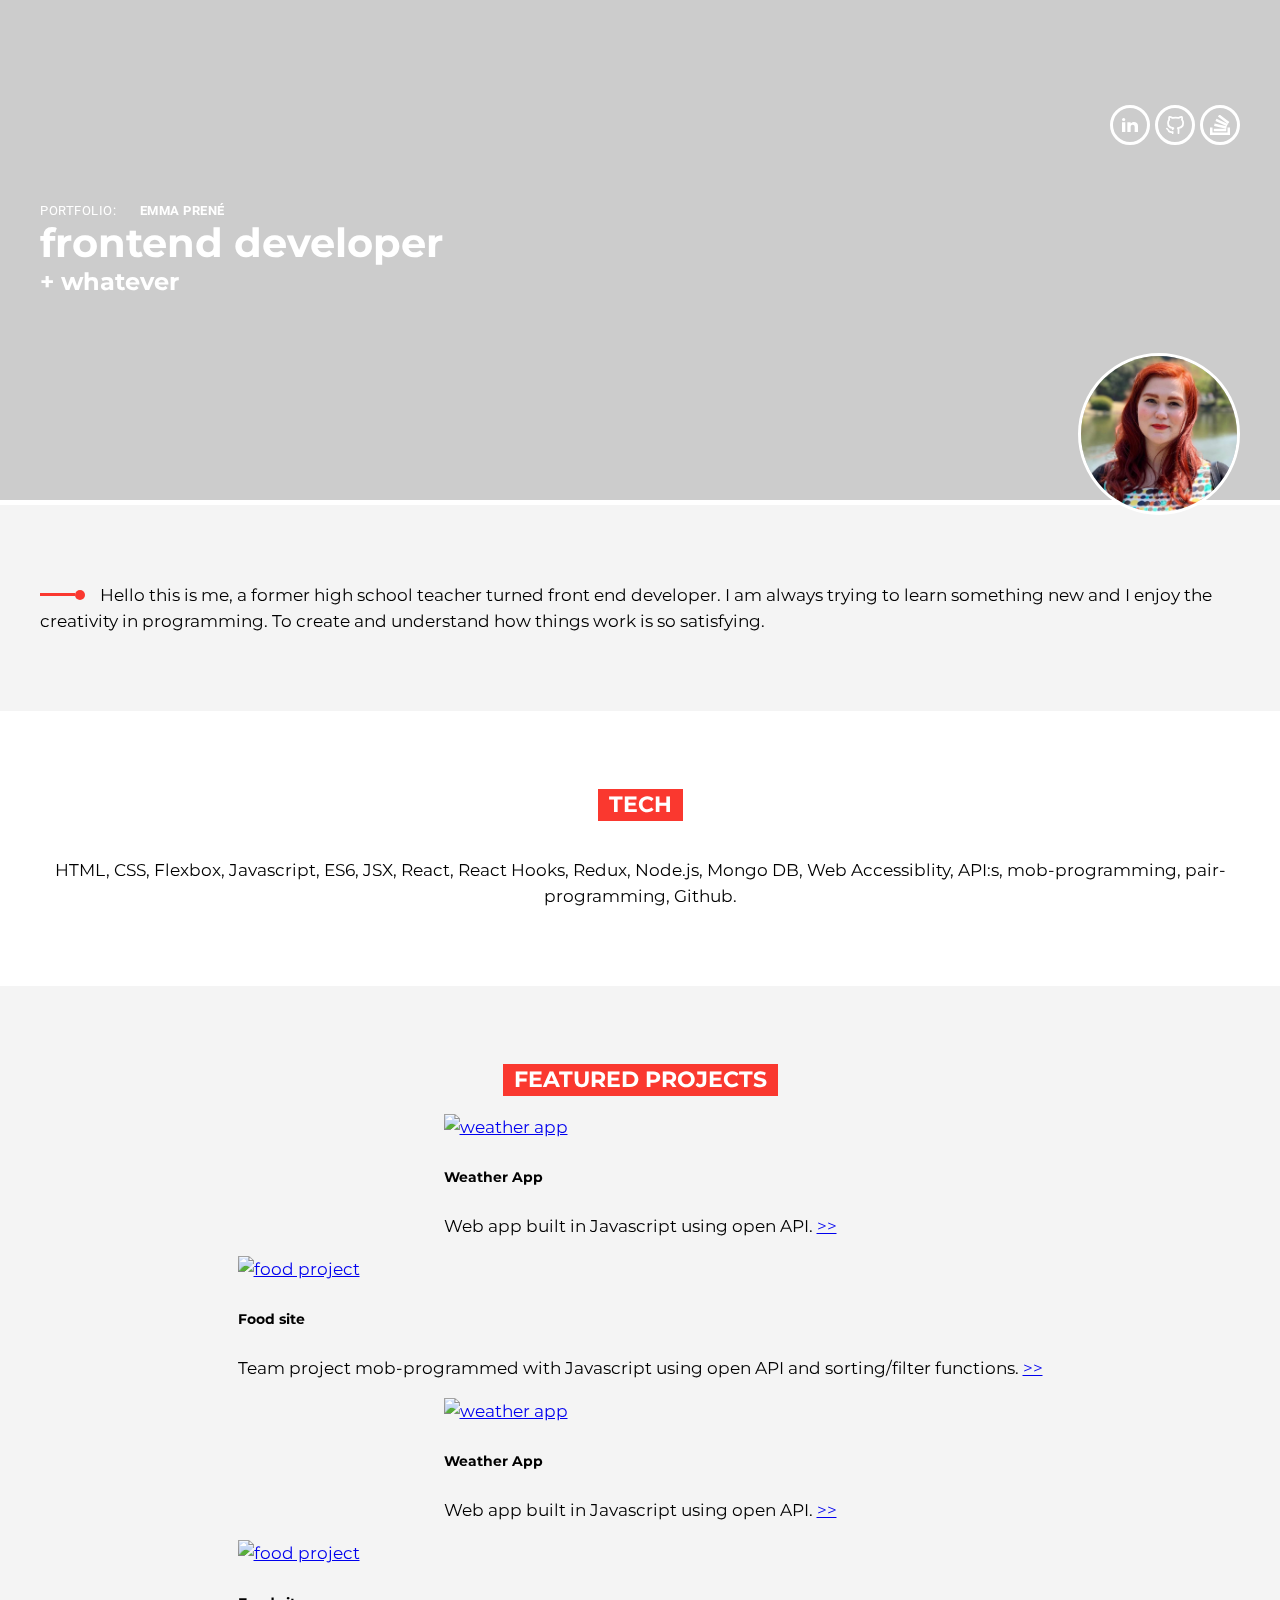
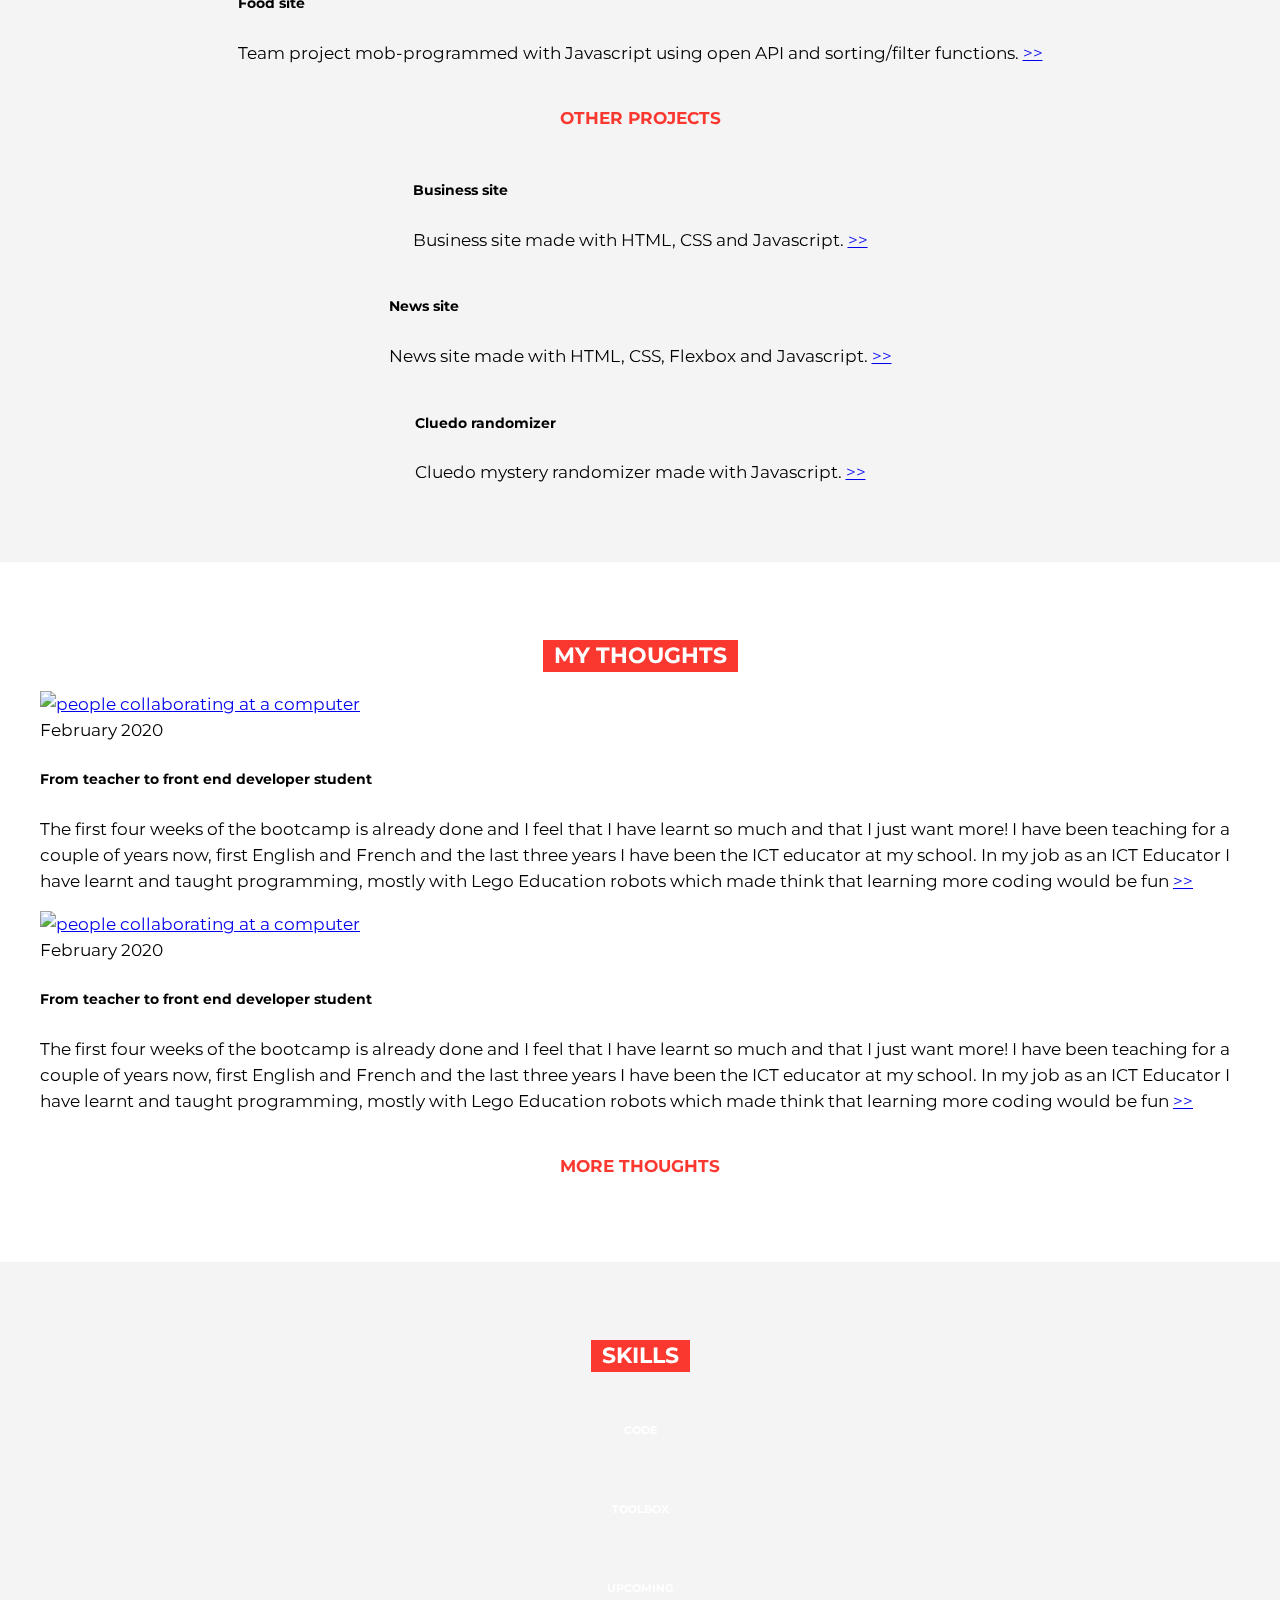
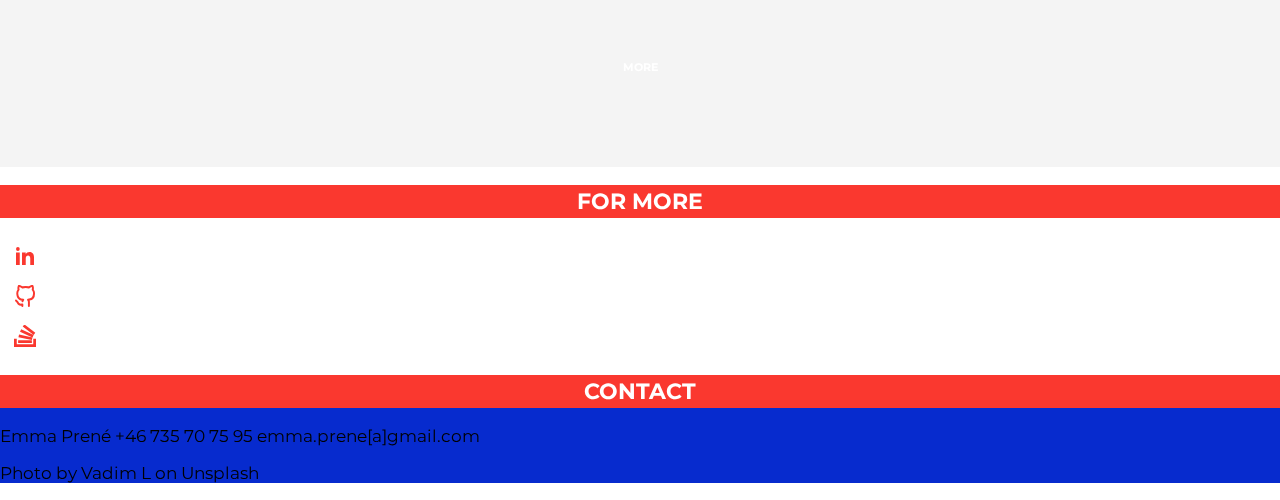
==== index.html @ 1361b466 "styled header, about me and tech for mobile" ====
<!DOCTYPE html>
<html lang="en">

<head>
  <meta charset="UTF-8">
  <meta name="viewport" content="width=device-width, initial-scale=1.0">
  <link rel="stylesheet" href="style.css">
  <link href="https://fonts.googleapis.com/css?family=Montserrat:400,700|Roboto:400,700&display=swap" rel="stylesheet">
  <title>Woho here's my portfolio</title>
</head>

<body>
  <header>

    <div class="header-container">
      <div class="icons-top">
        <a href="https://www.linkedin.com/in/emma-prené-0b3388b1" target="_blank" class="icon white-icon"><img
            src="./assets/linkedin-white.svg" alt="linkedin icon"></a>
        <a href="https://github.com/emmapre" target="_blank" class="icon white-icon"><img
            src="./assets/github-white.svg" alt="github icon"></a>
        <a href="https://stackoverflow.com/users/12668806/emmapr" target="_blank" class="icon white-icon"><img
            src="./assets/stack-white.svg" alt="stack overflow icon"></a>
      </div>
      <div class="portfolio-title">
        <p class="portfolio-name">Portfolio: <span class="name">Emma Prené</span></p>
        <h1>frontend developer<span class="subheading">+ whatever</span></h1>
      </div>
      <img src="./assets/emma-photo.jpg" alt="photo of Emma" class="profile-photo">

    </div>

  </header>

  <section class="about-me portfolio-section grey-section">
    <!-- fixa så rubriken inte syns men hörs i screren reader -->
    <h2>ABOUT ME</h2>
    <!-- röda pinnengrejen -->

    <p>
      <span class="decoration"><span class="line"></span>
        <span class="dot"></span></span>Hello this is me, a former high school teacher turned front end developer. I am
      always trying to learn something
      new and I enjoy the creativity in programming. To create and understand how things work is so satisfying.
    </p>
  </section>

  <section class="tech portfolio-section">
    <h2>TECH</h2>
    <p>HTML, CSS, Flexbox, Javascript, ES6, JSX, React, React Hooks, Redux, Node.js, Mongo DB, Web Accessiblity, API:s,
      mob-programming, pair-programming, Github. </p>
  </section>

  <section class="projects portfolio-section grey-section">
    <h2>FEATURED PROJECTS</h2>
    <article class="project-card big-card">
      <a href="https://github.com/Technigo/project-weather-app"><img src="" alt="weather app"></a>
      <h5>Weather App</h5>
      <p>Web app built in Javascript using open API. <a href="https://github.com/Technigo/project-weather-app">>></a>
      </p>
    </article>
    <article class="project-card big-card">
      <a href="https://github.com/emmapre/project-food-hippos"><img src="" alt="food project"></a>
      <h5>Food site</h5>
      <p>Team project mob-programmed with Javascript using open API and sorting/filter functions. <a
          href="https://github.com/emmapre/project-food-hippos">>></a>
      </p>
    </article>
    <article class="project-card big-card">
      <a href="https://github.com/Technigo/project-weather-app"><img src="" alt="weather app"></a>
      <h5>Weather App</h5>
      <p>Web app built in Javascript using open API. <a href="https://github.com/Technigo/project-weather-app">>></a>
      </p>
    </article>
    <article class="project-card big-card">
      <a href="https://github.com/emmapre/project-food-hippos"><img src="" alt="food project"></a>
      <h5>Food site</h5>
      <p>Team project mob-programmed with Javascript using open API and sorting/filter functions. <a
          href="https://github.com/emmapre/project-food-hippos">>></a>
      </p>
    </article>
    <h4>OTHER PROJECTS</h4>
    <article class="project-card small-card">
      <h5 class="project-headline">Business site</h5>
      <p>Business site made with HTML, CSS and Javascript. <a
          href="https://github.com/emmapre/project-business-site">>></a>
      </p>
    </article>
    <article class="project-card small-card">
      <h5 class="project-headline">News site</h5>
      <p>News site made with HTML, CSS, Flexbox and Javascript. <a
          href="https://github.com/Technigo/project-news-site">>></a>
      </p>
    </article>
    <article class="project-card small-card">
      <h5 class="project-headline">Cluedo randomizer</h5>
      <p>Cluedo mystery randomizer made with Javascript. <a href="https://github.com/emmapre/project-cluedo">>></a>
      </p>
    </article>

  </section>

  <section class="thoughts portfolio-section">
    <h2>MY THOUGHTS</h2>
    <article class="thoughts-card big-card">
      <a href="https://www.linkedin.com/pulse/from-teacher-front-end-bootcamp-student-emma-pren%C3%A9/"><img src=""
          alt="people collaborating at a computer"></a>
      <div class="date">February 2020</div>
      <h5 class="thoughts-headline">From teacher to front end developer student</h5>
      <p>The first four weeks of the bootcamp is already done and I feel that I have learnt so much and that I just want
        more! I have been teaching for a couple of years now, first English and French and the last three years I have
        been the ICT educator at my school. In my job as an ICT Educator I have learnt and taught programming, mostly
        with Lego Education robots which made think that learning more coding would be fun <a
          href="https://www.linkedin.com/pulse/from-teacher-front-end-bootcamp-student-emma-pren%C3%A9/">>></a>
      </p>
    </article>
    <article class="thoughts-card big-card">
      <a href="https://www.linkedin.com/pulse/from-teacher-front-end-bootcamp-student-emma-pren%C3%A9/"><img src=""
          alt="people collaborating at a computer"></a>
      <div class="date">February 2020</div>
      <h5 class="thoughts-headline">From teacher to front end developer student</h5>
      <p>The first four weeks of the bootcamp is already done and I feel that I have learnt so much and that I just want
        more! I have been teaching for a couple of years now, first English and French and the last three years I have
        been the ICT educator at my school. In my job as an ICT Educator I have learnt and taught programming, mostly
        with Lego Education robots which made think that learning more coding would be fun <a
          href="https://www.linkedin.com/pulse/from-teacher-front-end-bootcamp-student-emma-pren%C3%A9/">>></a>
      </p>
    </article>


    <h4>MORE THOUGHTS</h4>
  </section>

  <section class="skills portfolio-section grey-section">
    <h2>SKILLS</h2>
    <h6>CODE</h6>
    <h6>TOOLBOX</h6>
    <h6>UPCOMING</h6>
    <h6>MORE</h6>
  </section>

  <section class=" for-more">
    <h2>FOR MORE</h2>
    <div class="icons-bottom">
      <a href="https://www.linkedin.com/in/emma-prené-0b3388b1" target="_blank" class="icon red-icon"><img
          src="./assets/linkedin-red.svg" alt="linkedin icon"></a>
    </div>
    <a href="https://github.com/emmapre" target="_blank" class="icon red-icon"><img src="./assets/github-red.svg"
        alt="github icon"></a></div>
    <a href="https://stackoverflow.com/users/12668806/emmapr" target="_blank" class="icon red-icon"><img
        src="./assets/stack-red.svg" alt="stack overflow icon"></a></div>
    </div>
  </section>

  <footer>
    <h2 class="footer-headline">CONTACT</h2>
    <p>Emma Prené
      +46 735 70 75 95
      emma.prene[a]gmail.com
    </p>
    <p class="credits">Photo by Vadim L on Unsplash</p>
  </footer>

</body>

</html>
---- style.css ----
body {
  margin: 0 auto;
  font-family: 'Montserrat';
  font-size: 17px;
}


h1 {
  font-size: 40px;
  letter-spacing: 0;
  color: #fff;
  font-weight: bold;
  margin: 0;
}

.subheading {
  font-size: 24px;
  display: block;
}



h4 {
  color: #FA382F;
}

h6 {
  color: #fff;
}


/* **********HEADER STYLING********** */
header {
  height: 500px;
  /* background: #000;
  filter: alpha(opacity=50);
  -moz-opacity: 0.5;
  -khtml-opacity: 0.5;
  opacity: 0.5; */

  background: url(assets/background.jpg);
  background-repeat: no-repeat;
  background-size: cover;
  position: relative;
  /* display: flex;
  flex-direction: column;
  justify-content: space-between;
  align-items: flex-end;
  padding: 105px 40px 0px 40px; */
  margin: 0;
}

.header-container {
  height: 395px;
  display: flex;
  flex-direction: column;
  justify-content: space-between;
  align-items: flex-end;
  padding: 105px 40px 0px 40px;
  backdrop-filter: blur(3px) contrast(.6);
}

.icons-top {
  display: flex;
  flex-direction: row;

}

.icon-top img {
  height: 16px;
  /* width: 1x; */
}

.icon {
  border: solid #fff 3px;
  border-radius: 50%;
  height: 40px;
  width: 40px;
  display: flex;
  justify-content: center;
  align-items: center;
  box-sizing: border-box;
  margin-left: 5px;
}

.portfolio-title {
  align-self: flex-start;
}

.portfolio-name {
  margin: 0;
  font: 13px/15px 'Roboto';
  color: #fff;
  text-transform: uppercase;
  letter-spacing: 0.52px;

}

.name {
  font-weight: bold;
  padding-left: 20px;
}

.profile-photo {
  height: 162px;
  width: 162px;
  border: #fff solid 3px;
  border-radius: 50%;
  box-sizing: border-box;
  margin-bottom: -15px;
}

/******* GENERAL SECTION STYLING **********/

h2 {
  background-color: #FA382F;
  font-size: 22px;
  color: #fff;
  letter-spacing: 0;
  display: flex;
  justify-content: center;
  padding: 3px 11px;
}

.portfolio-section {
  padding: 60px 40px;
  line-height: 26px;
  display: flex;
  flex-direction: column;
  align-items: center;
}


.grey-section {
  background-color: #f4f4f4;
}

/*********ABOUT ME STYLING*********/

.about-me {
  margin-top: 5px;
}

.about-me h2 {
  display: none;
}

.decoration {
  display: inline-flex;
  align-items: center;
  vertical-align: middle;
  margin-right: 15px;
  padding-bottom: 4px;
}

.line {
  height: 3px;
  width: 35px;
  background-color: #FA382F;

}

.dot {
  height: 10px;
  width: 10px;
  background-color: #FA382F;
  border-radius: 50%;
}


/********** TECH STYLING ***********/
.tech {
  text-align: center;
}

/********** PROJECT STYLING ***********/
.projects {}

/********** THOUGHTS STYLING ***********/
.thoughts {}

/********** SKILLS STYLING ***********/
.skills {}

/********** FOR MORE STYLING ***********/
.for-more {}

/********** FOOTER STYLING  ***********/
footer {
  background: #072BCE;
}


/********** MEDIA QUEIRES ***********/
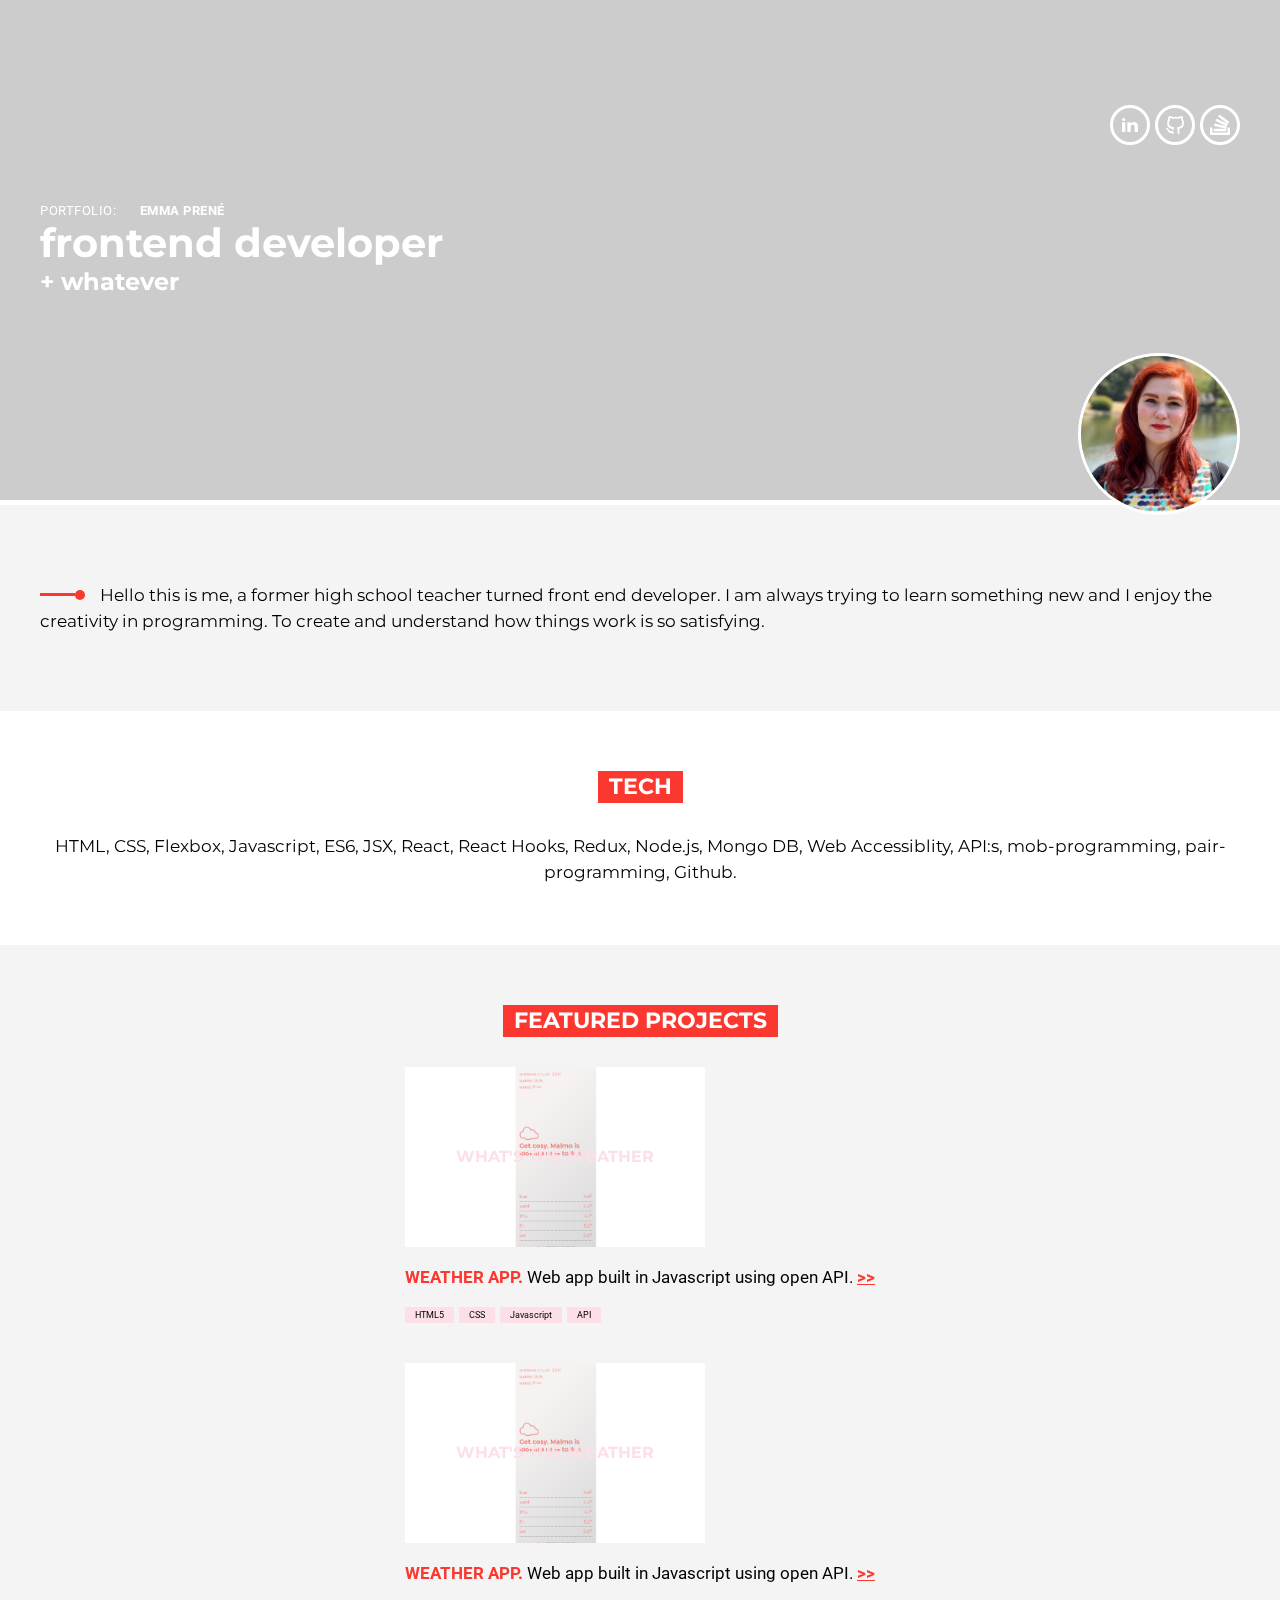
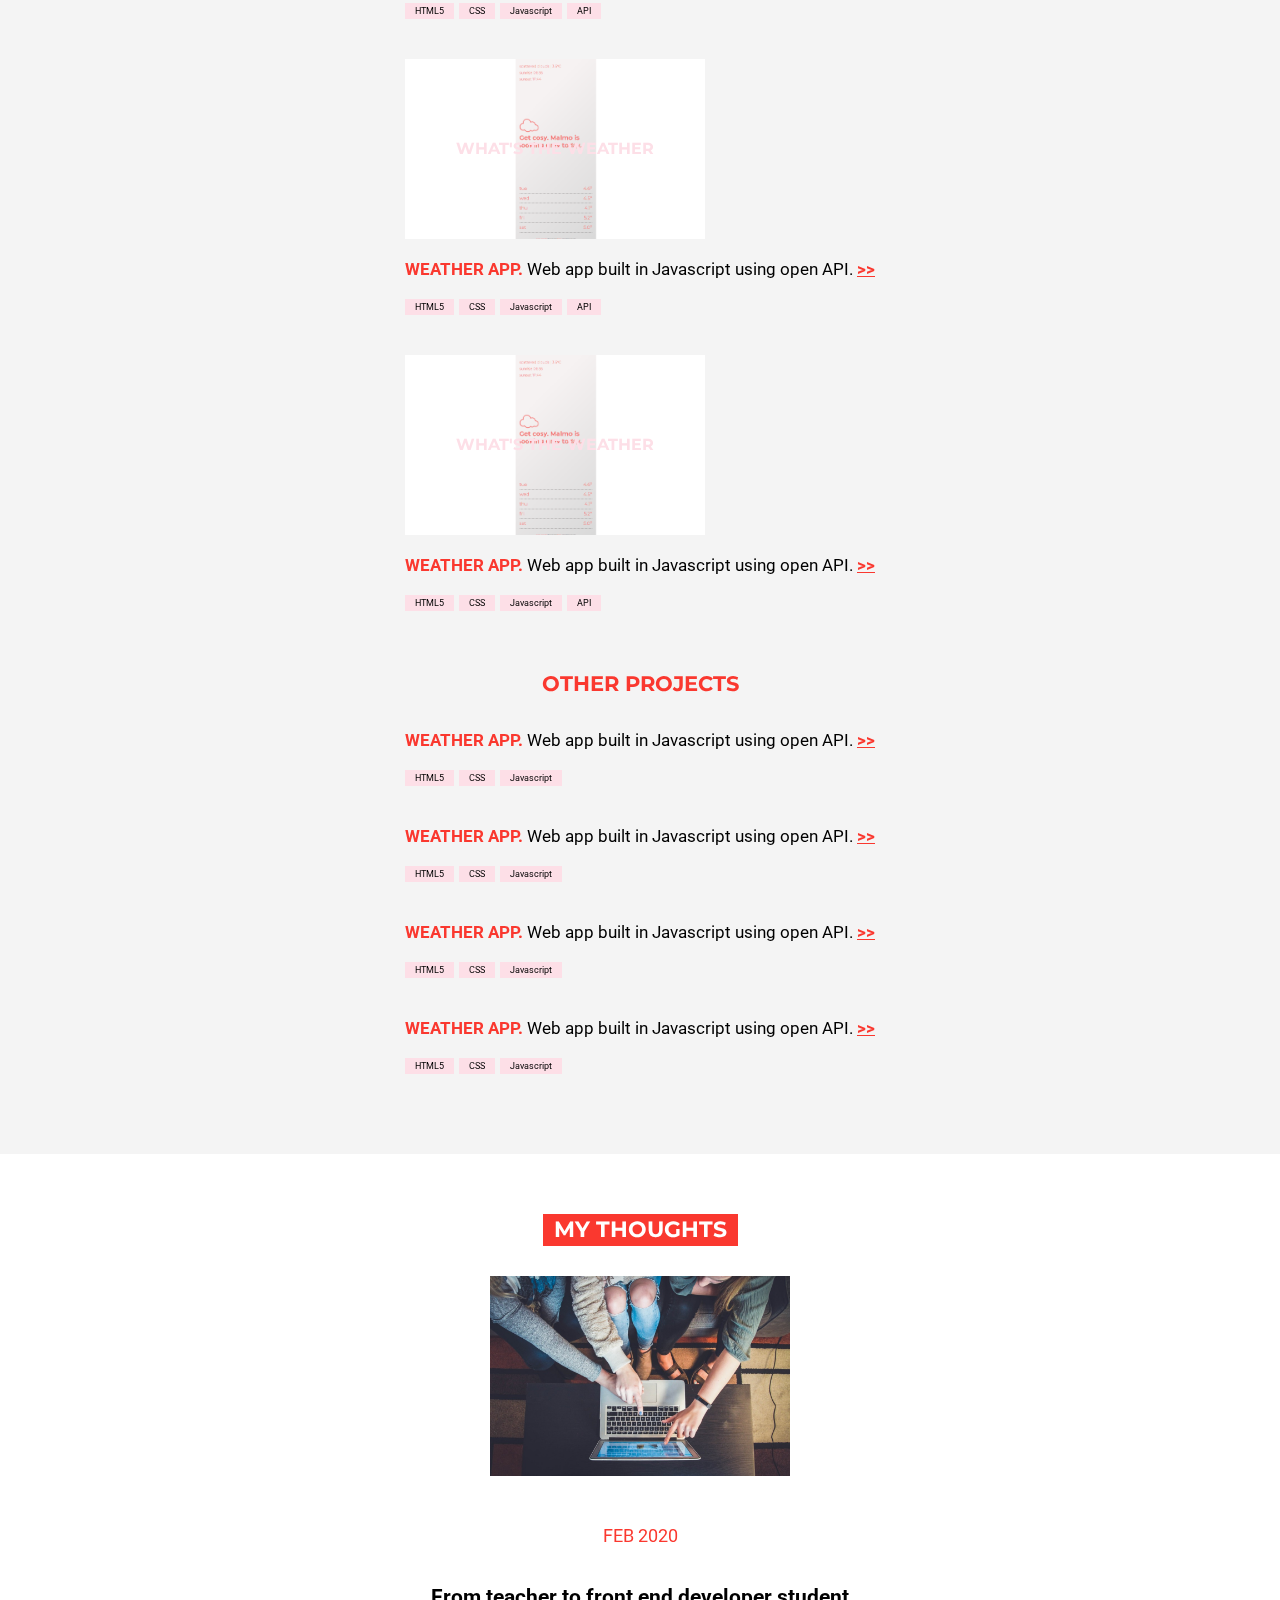
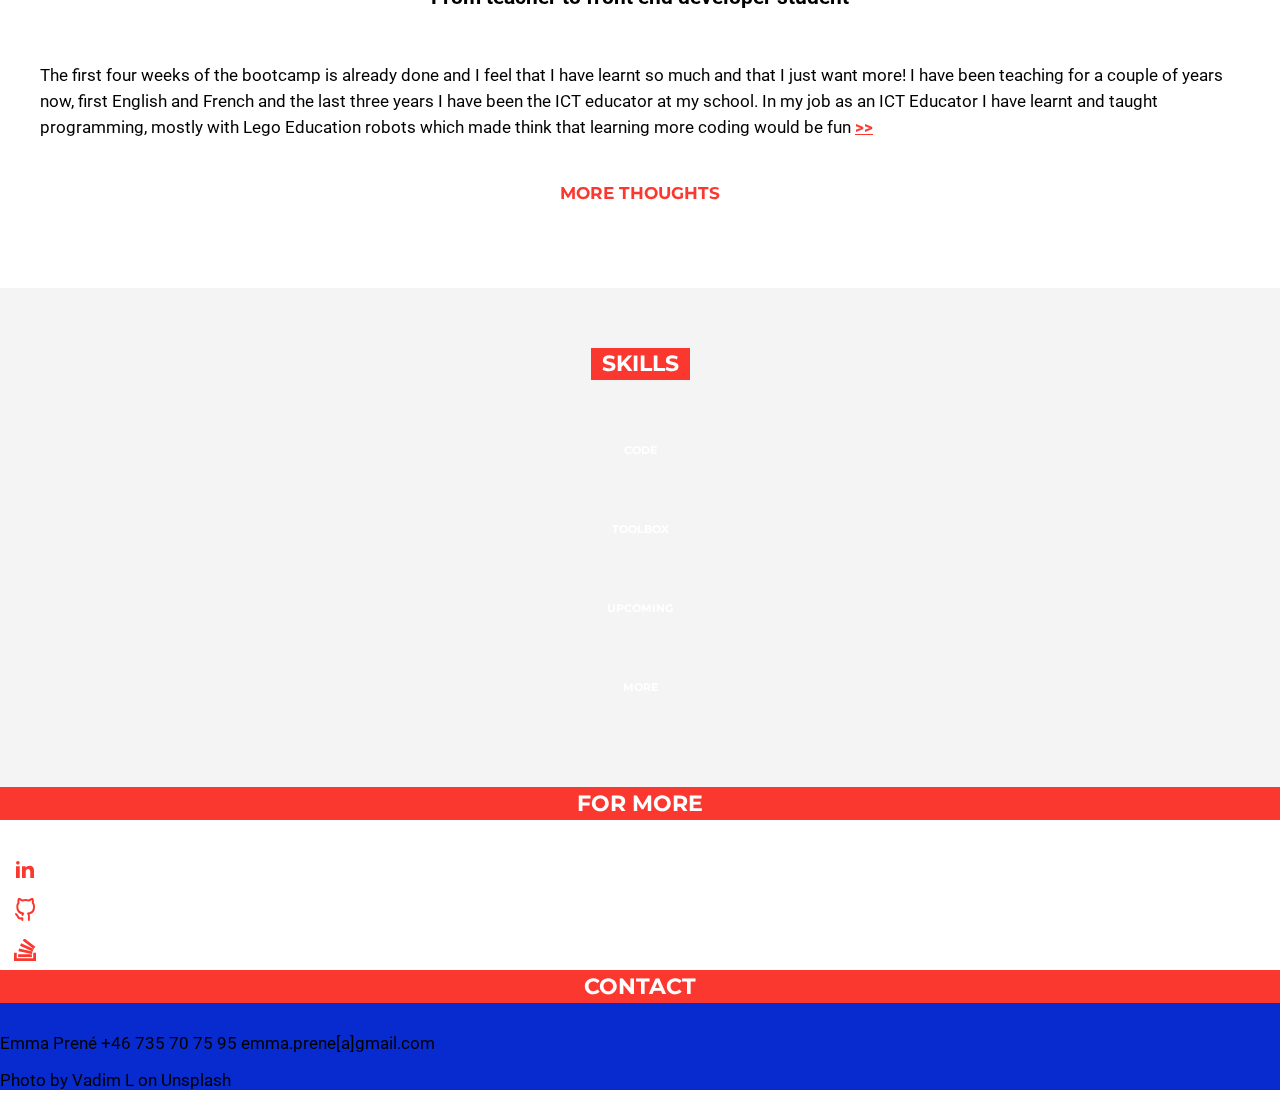
==== commit 84c12bc3: "styled projects started on thoughts" ====
--- a/index.html
+++ b/index.html
@@ -52,83 +52,138 @@
 
   <section class="projects portfolio-section grey-section">
     <h2>FEATURED PROJECTS</h2>
-    <article class="project-card big-card">
-      <a href="https://github.com/Technigo/project-weather-app"><img src="" alt="weather app"></a>
-      <h5>Weather App</h5>
-      <p>Web app built in Javascript using open API. <a href="https://github.com/Technigo/project-weather-app">>></a>
-      </p>
-    </article>
-    <article class="project-card big-card">
-      <a href="https://github.com/emmapre/project-food-hippos"><img src="" alt="food project"></a>
-      <h5>Food site</h5>
-      <p>Team project mob-programmed with Javascript using open API and sorting/filter functions. <a
-          href="https://github.com/emmapre/project-food-hippos">>></a>
-      </p>
-    </article>
-    <article class="project-card big-card">
-      <a href="https://github.com/Technigo/project-weather-app"><img src="" alt="weather app"></a>
-      <h5>Weather App</h5>
-      <p>Web app built in Javascript using open API. <a href="https://github.com/Technigo/project-weather-app">>></a>
-      </p>
-    </article>
-    <article class="project-card big-card">
-      <a href="https://github.com/emmapre/project-food-hippos"><img src="" alt="food project"></a>
-      <h5>Food site</h5>
-      <p>Team project mob-programmed with Javascript using open API and sorting/filter functions. <a
-          href="https://github.com/emmapre/project-food-hippos">>></a>
-      </p>
-    </article>
+    <a href="https://github.com/Technigo/project-weather-app" class="project-card big-card">
+      <div class="project-image">
+        <div class="image-backdrop">
+          <h3 class="image-headline">WHAT'S THE WEATHER</h3>
+        </div>
+      </div>
+      <p><span class="project-type">Weather App.</span> Web app built in Javascript using open API. <span
+          class="arrows">>></span>
+      </p>
+      <div class="project-tags-container">
+        <p class="project-tag">HTML5</p>
+        <p class="project-tag">CSS</p>
+        <p class="project-tag">Javascript</p>
+        <p class="project-tag">API</p>
+      </div>
+    </a>
+    <a href="https://github.com/Technigo/project-weather-app" class="project-card big-card">
+      <div class="project-image">
+        <div class="image-backdrop">
+          <h3 class="image-headline">WHAT'S THE WEATHER</h3>
+        </div>
+      </div>
+      <p><span class="project-type">Weather App.</span> Web app built in Javascript using open API. <span
+          class="arrows">>></span>
+      </p>
+      <div class="project-tags-container">
+        <p class="project-tag">HTML5</p>
+        <p class="project-tag">CSS</p>
+        <p class="project-tag">Javascript</p>
+        <p class="project-tag">API</p>
+      </div>
+    </a>
+    <a href="https://github.com/Technigo/project-weather-app" class="project-card big-card">
+      <div class="project-image">
+        <div class="image-backdrop">
+          <h3 class="image-headline">WHAT'S THE WEATHER</h3>
+        </div>
+      </div>
+      <p><span class="project-type">Weather App.</span> Web app built in Javascript using open API. <span
+          class="arrows">>></span>
+      </p>
+      <div class="project-tags-container">
+        <p class="project-tag">HTML5</p>
+        <p class="project-tag">CSS</p>
+        <p class="project-tag">Javascript</p>
+        <p class="project-tag">API</p>
+      </div>
+    </a>
+    <a href="https://github.com/Technigo/project-weather-app" class="project-card big-card">
+      <div class="project-image">
+        <div class="image-backdrop">
+          <h3 class="image-headline">WHAT'S THE WEATHER</h3>
+        </div>
+      </div>
+      <p><span class="project-type">Weather App.</span> Web app built in Javascript using open API. <span
+          class="arrows">>></span>
+      </p>
+      <div class="project-tags-container">
+        <p class="project-tag">HTML5</p>
+        <p class="project-tag">CSS</p>
+        <p class="project-tag">Javascript</p>
+        <p class="project-tag">API</p>
+      </div>
+    </a>
+
     <h4>OTHER PROJECTS</h4>
-    <article class="project-card small-card">
-      <h5 class="project-headline">Business site</h5>
-      <p>Business site made with HTML, CSS and Javascript. <a
-          href="https://github.com/emmapre/project-business-site">>></a>
-      </p>
-    </article>
-    <article class="project-card small-card">
-      <h5 class="project-headline">News site</h5>
-      <p>News site made with HTML, CSS, Flexbox and Javascript. <a
-          href="https://github.com/Technigo/project-news-site">>></a>
-      </p>
-    </article>
-    <article class="project-card small-card">
-      <h5 class="project-headline">Cluedo randomizer</h5>
-      <p>Cluedo mystery randomizer made with Javascript. <a href="https://github.com/emmapre/project-cluedo">>></a>
-      </p>
-    </article>
+    <a href="https://github.com/emmapre/pizza-project" class="project-card small-card">
+      <p><span class="project-type">Weather App.</span> Web app built in Javascript using open API. <span
+          class="arrows">>></span>
+      </p>
+      <div class="project-tags-container">
+        <p class="project-tag">HTML5</p>
+        <p class="project-tag">CSS</p>
+        <p class="project-tag">Javascript</p>
+      </div>
+    </a>
+    <a href="https://github.com/emmapre/pizza-project" class="project-card small-card">
+      <p><span class="project-type">Weather App.</span> Web app built in Javascript using open API. <span
+          class="arrows">>></span>
+      </p>
+      <div class="project-tags-container">
+        <p class="project-tag">HTML5</p>
+        <p class="project-tag">CSS</p>
+        <p class="project-tag">Javascript</p>
+      </div>
+    </a>
+    <a href="https://github.com/emmapre/pizza-project" class="project-card small-card">
+      <p><span class="project-type">Weather App.</span> Web app built in Javascript using open API. <span
+          class="arrows">>></span>
+      </p>
+      <div class="project-tags-container">
+        <p class="project-tag">HTML5</p>
+        <p class="project-tag">CSS</p>
+        <p class="project-tag">Javascript</p>
+      </div>
+    </a>
+    <a href="https://github.com/emmapre/pizza-project" class="project-card small-card">
+      <p><span class="project-type">Weather App.</span> Web app built in Javascript using open API. <span
+          class="arrows">>></span>
+      </p>
+      <div class="project-tags-container">
+        <p class="project-tag">HTML5</p>
+        <p class="project-tag">CSS</p>
+        <p class="project-tag">Javascript</p>
+      </div>
+    </a>
+
+
 
   </section>
 
   <section class="thoughts portfolio-section">
     <h2>MY THOUGHTS</h2>
-    <article class="thoughts-card big-card">
-      <a href="https://www.linkedin.com/pulse/from-teacher-front-end-bootcamp-student-emma-pren%C3%A9/"><img src=""
-          alt="people collaborating at a computer"></a>
-      <div class="date">February 2020</div>
-      <h5 class="thoughts-headline">From teacher to front end developer student</h5>
-      <p>The first four weeks of the bootcamp is already done and I feel that I have learnt so much and that I just want
-        more! I have been teaching for a couple of years now, first English and French and the last three years I have
-        been the ICT educator at my school. In my job as an ICT Educator I have learnt and taught programming, mostly
-        with Lego Education robots which made think that learning more coding would be fun <a
-          href="https://www.linkedin.com/pulse/from-teacher-front-end-bootcamp-student-emma-pren%C3%A9/">>></a>
-      </p>
-    </article>
-    <article class="thoughts-card big-card">
-      <a href="https://www.linkedin.com/pulse/from-teacher-front-end-bootcamp-student-emma-pren%C3%A9/"><img src=""
-          alt="people collaborating at a computer"></a>
-      <div class="date">February 2020</div>
-      <h5 class="thoughts-headline">From teacher to front end developer student</h5>
-      <p>The first four weeks of the bootcamp is already done and I feel that I have learnt so much and that I just want
-        more! I have been teaching for a couple of years now, first English and French and the last three years I have
-        been the ICT educator at my school. In my job as an ICT Educator I have learnt and taught programming, mostly
-        with Lego Education robots which made think that learning more coding would be fun <a
-          href="https://www.linkedin.com/pulse/from-teacher-front-end-bootcamp-student-emma-pren%C3%A9/">>></a>
-      </p>
-    </article>
+    <a href="https://www.linkedin.com/pulse/from-teacher-front-end-bootcamp-student-emma-pren%C3%A9/"
+      class="thoughts-card big-card">
+      <img src="./assets/working-together.jfif" alt="people collaborating on a computer">
+    </a>
+    <div class="date">FEB 2020</div>
+    <h5 class="thoughts-headline">From teacher to front end developer student</h5>
+    <p>The first four weeks of the bootcamp is already done and I feel that I have learnt so much and that I just want
+      more! I have been teaching for a couple of years now, first English and French and the last three years I have
+      been the ICT educator at my school. In my job as an ICT Educator I have learnt and taught programming, mostly
+      with Lego Education robots which made think that learning more coding would be fun <span class="arrows">>></span>
+    </p>
+
 
 
     <h4>MORE THOUGHTS</h4>
   </section>
+
+
+
 
   <section class="skills portfolio-section grey-section">
     <h2>SKILLS</h2>
--- a/style.css
+++ b/style.css
@@ -1,6 +1,6 @@
 body {
   margin: 0 auto;
-  font-family: 'Montserrat';
+  font-family: 'Roboto';
   font-size: 17px;
 }
 
@@ -10,6 +10,7 @@
   letter-spacing: 0;
   color: #fff;
   font-weight: bold;
+  font-family: Montserrat;
   margin: 0;
 }
 
@@ -22,10 +23,12 @@
 
 h4 {
   color: #FA382F;
+  font-family: Montserrat;
 }
 
 h6 {
   color: #fff;
+  font-family: Montserrat;
 }
 
 
@@ -115,11 +118,13 @@
 h2 {
   background-color: #FA382F;
   font-size: 22px;
+  font-family: Montserrat;
   color: #fff;
   letter-spacing: 0;
   display: flex;
   justify-content: center;
   padding: 3px 11px;
+  margin: 0 0 30px 0;
 }
 
 .portfolio-section {
@@ -139,6 +144,7 @@
 
 .about-me {
   margin-top: 5px;
+  font-family: Montserrat;
 }
 
 .about-me h2 {
@@ -171,13 +177,107 @@
 /********** TECH STYLING ***********/
 .tech {
   text-align: center;
+  font-family: Montserrat;
+}
+
+.tech p {
+  margin: 0;
 }
 
 /********** PROJECT STYLING ***********/
-.projects {}
+.projects a {
+  display: flex;
+  flex-direction: column;
+  justify-content: center;
+
+  text-decoration: none;
+  color: #000;
+  font-family: Roboto;
+
+}
+
+.big-card {
+  margin-bottom: 40px;
+}
+
+.small-card {
+  margin-bottom: 20px;
+}
+
+.project-image {
+  background: url(./assets/weather-app.png);
+  background-size: cover;
+  background-position: center;
+  width: 300px;
+  height: 180px;
+  display: flex;
+  justify-content: center;
+  align-items: center;
+}
+
+.projects h3 {
+  font-family: Montserrat;
+  font-size: 16px;
+  font-weight: bold;
+  text-transform: uppercase;
+  color: #FDDFE7;
+}
+
+.projects h4 {
+  font-size: 21px;
+  margin: 20px 0 13px 0;
+}
+
+.project-type {
+  text-transform: uppercase;
+  display: inline;
+  color: #FA382F;
+  font-weight: bold;
+}
+
+.arrows {
+  text-transform: uppercase;
+  display: inline;
+  color: #FA382F;
+  font-weight: bold;
+  text-decoration: underline;
+}
+
+.project-tags-container {
+  display: flex;
+}
+
+.project-tag {
+  display: flex;
+  align-items: center;
+  font-size: 9px;
+  background-color: #FDDFE7;
+  margin: 0 5px 0 0;
+  padding: 0px 10px;
+  height: 16px;
+}
+
 
 /********** THOUGHTS STYLING ***********/
 .thoughts {}
+
+
+.thoughts img {
+  width: 300px;
+  height: 200px;
+}
+
+.date {
+  color: #FA382F;
+  font-size: 18px;
+  align-self: left;
+}
+
+.thoughts-headline {
+  font-weight: bold;
+  font-size: 21px;
+}
+
 
 /********** SKILLS STYLING ***********/
 .skills {}
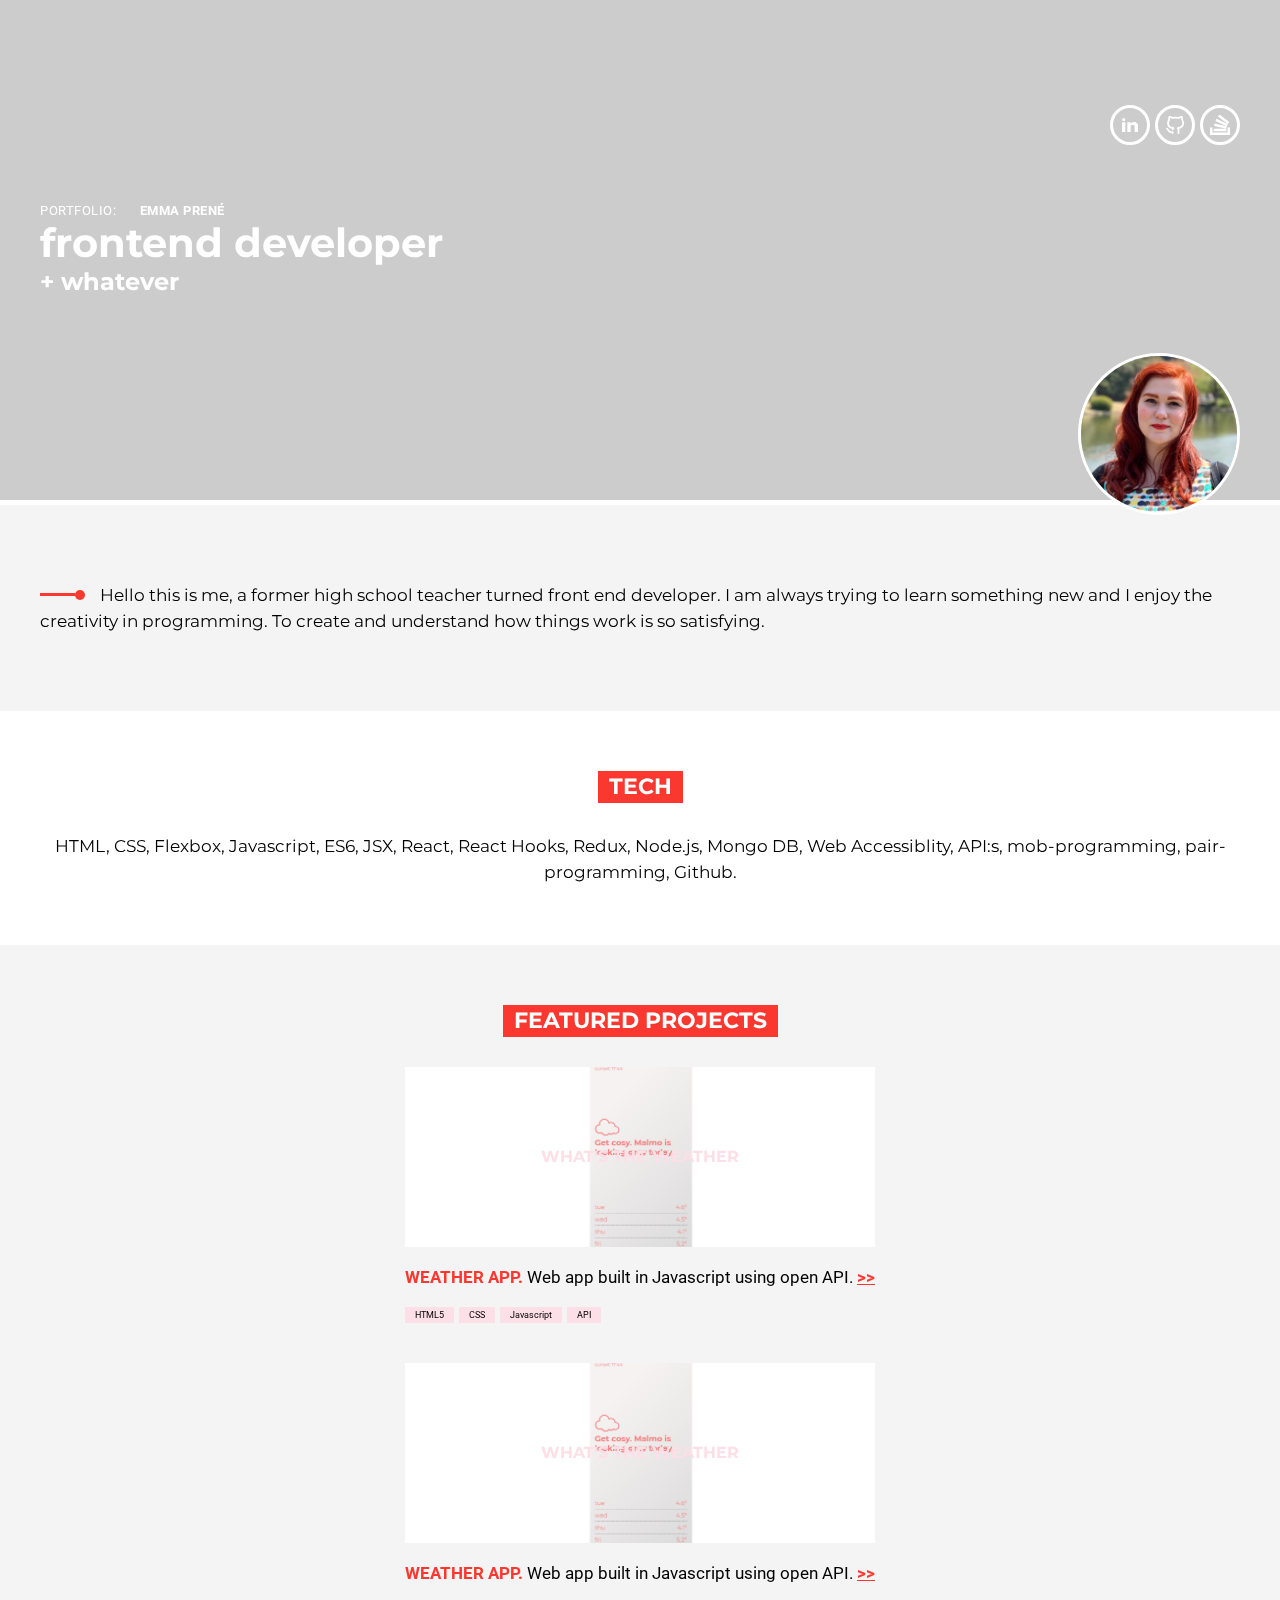
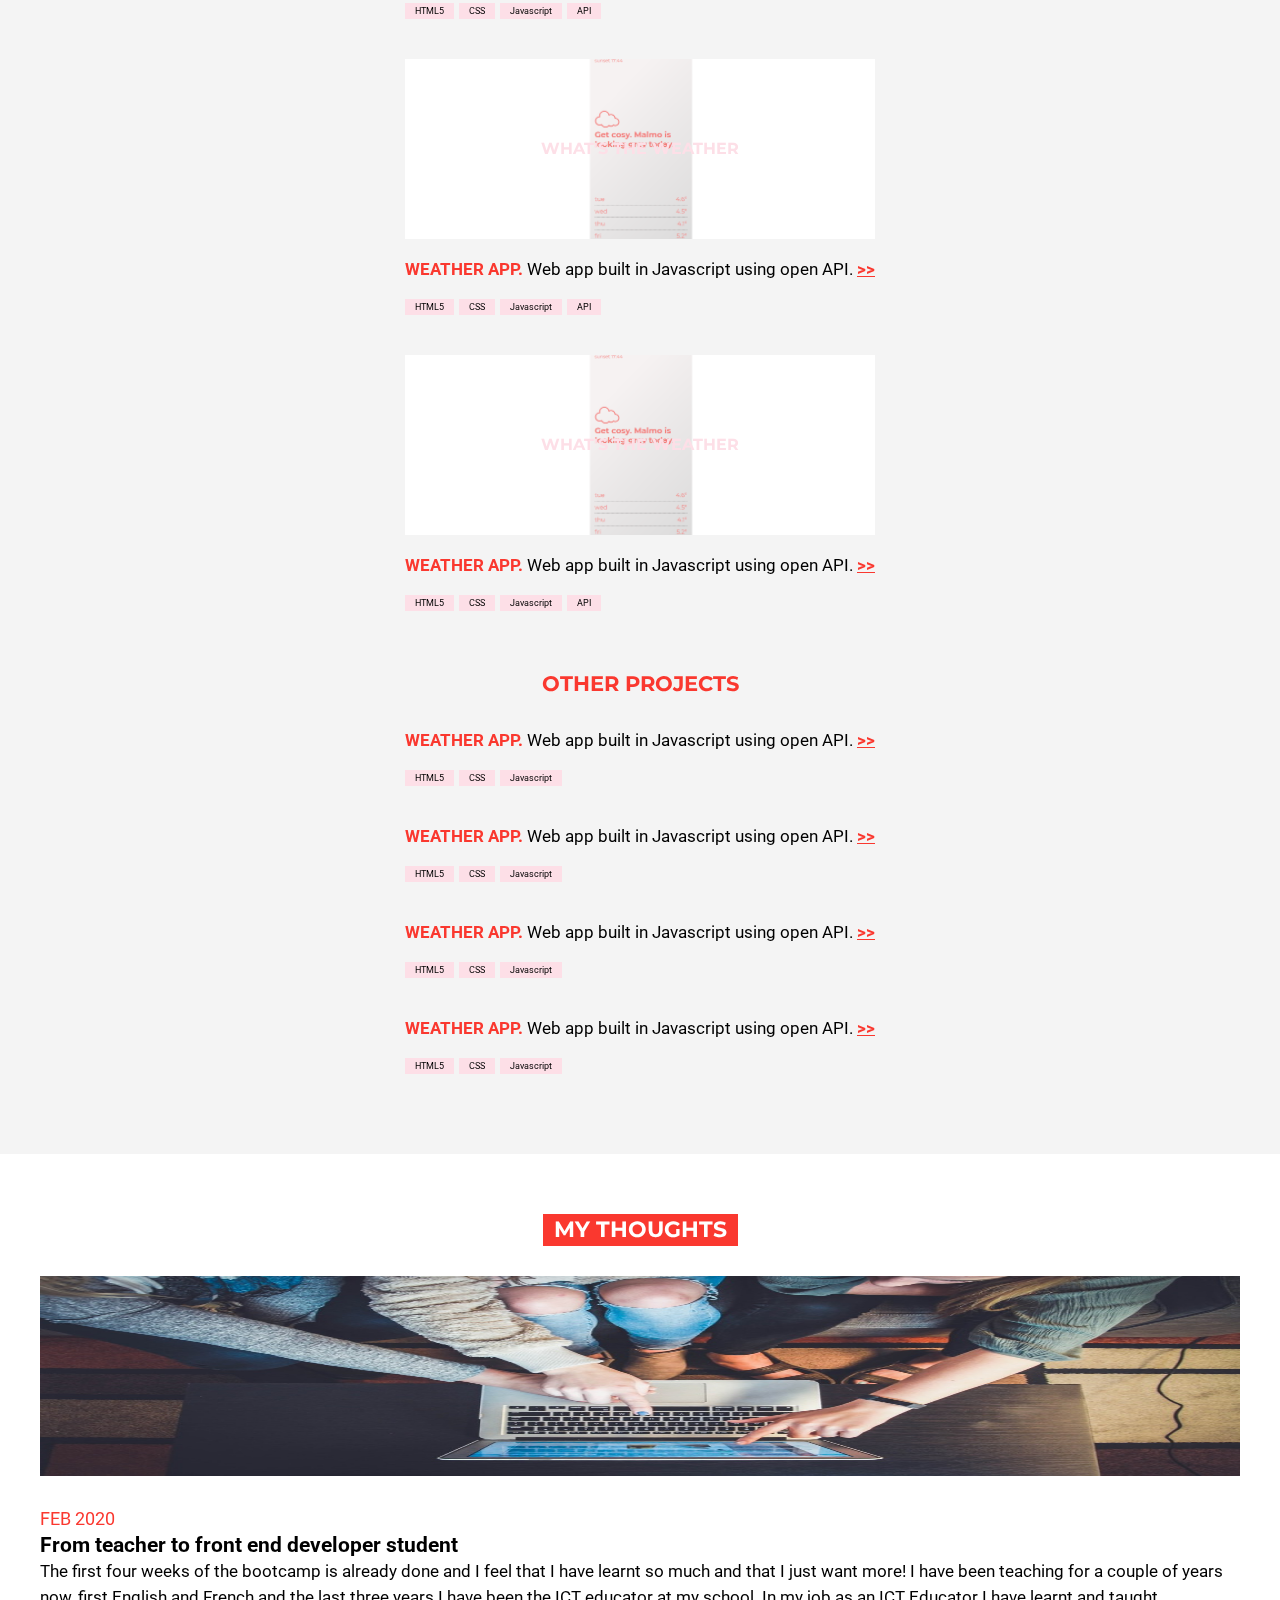
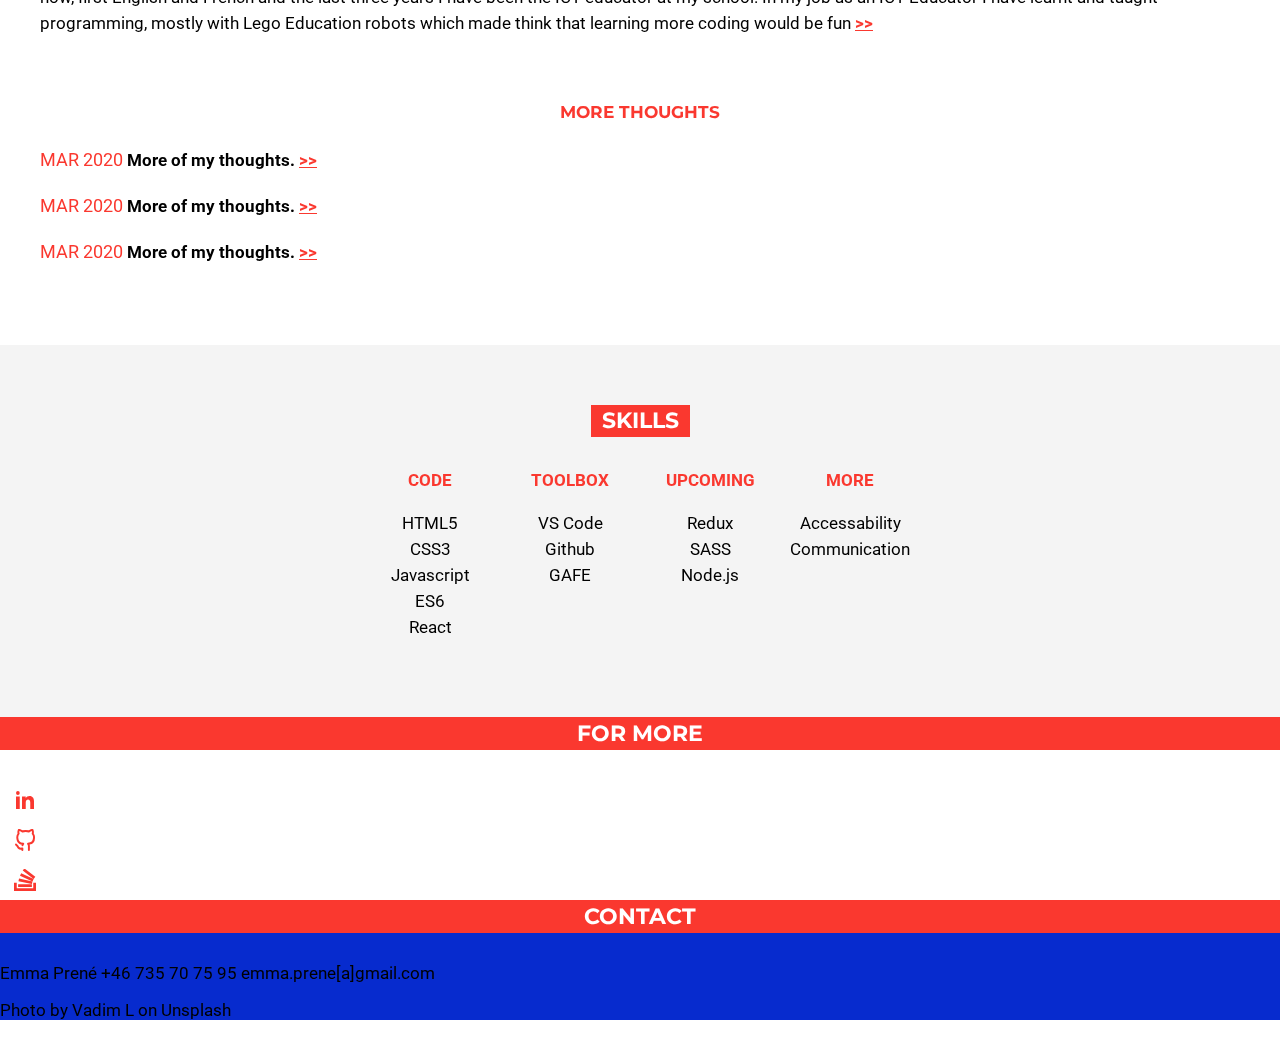
==== commit 2178fdce: "thoughts and skills sections styled" ====
--- a/index.html
+++ b/index.html
@@ -168,18 +168,39 @@
     <a href="https://www.linkedin.com/pulse/from-teacher-front-end-bootcamp-student-emma-pren%C3%A9/"
       class="thoughts-card big-card">
       <img src="./assets/working-together.jfif" alt="people collaborating on a computer">
-    </a>
-    <div class="date">FEB 2020</div>
-    <h5 class="thoughts-headline">From teacher to front end developer student</h5>
-    <p>The first four weeks of the bootcamp is already done and I feel that I have learnt so much and that I just want
-      more! I have been teaching for a couple of years now, first English and French and the last three years I have
-      been the ICT educator at my school. In my job as an ICT Educator I have learnt and taught programming, mostly
-      with Lego Education robots which made think that learning more coding would be fun <span class="arrows">>></span>
-    </p>
+
+      <div class="date">FEB 2020</div>
+      <h5 class="thoughts-headline">From teacher to front end developer student</h5>
+      <p>The first four weeks of the bootcamp is already done and I feel that I have learnt so much and that I just want
+        more! I have been teaching for a couple of years now, first English and French and the last three years I have
+        been the ICT educator at my school. In my job as an ICT Educator I have learnt and taught programming, mostly
+        with Lego Education robots which made think that learning more coding would be fun <span
+          class="arrows">>></span>
+      </p>
+    </a>
 
 
 
     <h4>MORE THOUGHTS</h4>
+
+
+    <a href="https://github.com/emmapre/pizza-project" class="thoughts-card small-card">
+      <p><span class="date">MAR 2020</span>
+        More of my thoughts. <span class="arrows">>></span>
+      </p>
+    </a>
+    <a href="https://github.com/emmapre/pizza-project" class="thoughts-card small-card">
+      <p><span class="date">MAR 2020</span>
+        More of my thoughts. <span class="arrows">>></span>
+      </p>
+    </a>
+    <a href="https://github.com/emmapre/pizza-project" class="thoughts-card small-card">
+      <p><span class="date">MAR 2020</span>
+        More of my thoughts. <span class="arrows">>></span>
+      </p>
+    </a>
+
+
   </section>
 
 
@@ -187,10 +208,41 @@
 
   <section class="skills portfolio-section grey-section">
     <h2>SKILLS</h2>
-    <h6>CODE</h6>
-    <h6>TOOLBOX</h6>
-    <h6>UPCOMING</h6>
-    <h6>MORE</h6>
+    <div class="lists-of-skills">
+      <div class="skill-list">
+        <h6 class="list-headline">CODE</h6>
+        <ul>
+          <li>HTML5</li>
+          <li>CSS3</li>
+          <li>Javascript</li>
+          <li>ES6</li>
+          <li>React</li>
+        </ul>
+      </div>
+      <div class="skill-list">
+        <h6 class="list-headline">TOOLBOX</h6>
+        <ul>
+          <li>VS Code</li>
+          <li>Github</li>
+          <li>GAFE</li>
+        </ul>
+      </div>
+      <div class="skill-list">
+        <h6 class="list-headline">UPCOMING</h6>
+        <ul>
+          <li>Redux</li>
+          <li>SASS</li>
+          <li>Node.js</li>
+        </ul>
+      </div>
+      <div class="skill-list">
+        <h6 class="list-headline">MORE</h6>
+        <ul>
+          <li>Accessability</li>
+          <li>Communication</li>
+        </ul>
+      </div>
+    </div>
   </section>
 
   <section class=" for-more">
--- a/style.css
+++ b/style.css
@@ -26,10 +26,7 @@
   font-family: Montserrat;
 }
 
-h6 {
-  color: #fff;
-  font-family: Montserrat;
-}
+
 
 
 /* **********HEADER STYLING********** */
@@ -189,11 +186,8 @@
   display: flex;
   flex-direction: column;
   justify-content: center;
-
   text-decoration: none;
   color: #000;
-  font-family: Roboto;
-
 }
 
 .big-card {
@@ -208,11 +202,12 @@
   background: url(./assets/weather-app.png);
   background-size: cover;
   background-position: center;
-  width: 300px;
+  width: 100%;
   height: 180px;
   display: flex;
   justify-content: center;
   align-items: center;
+  align-self: center;
 }
 
 .projects h3 {
@@ -259,28 +254,71 @@
 
 
 /********** THOUGHTS STYLING ***********/
-.thoughts {}
-
+.thoughts a {
+  display: flex;
+  flex-direction: column;
+  justify-content: center;
+  text-decoration: none;
+  color: #000;
+}
 
 .thoughts img {
-  width: 300px;
+  width: 100%;
   height: 200px;
+  align-self: center;
+  margin-bottom: 30px;
 }
 
 .date {
   color: #FA382F;
   font-size: 18px;
-  align-self: left;
+  font-weight: 400;
+  align-self: flex-start;
 }
 
 .thoughts-headline {
   font-weight: bold;
   font-size: 21px;
+  margin: 0;
+}
+
+.thoughts p {
+  margin: 0;
+}
+
+.thoughts .small-card {
+  display: inline-flex;
+  flex-direction: row;
+  align-self: flex-start;
+  font-weight: bold;
+  font-size: 17px;
 }
 
 
 /********** SKILLS STYLING ***********/
-.skills {}
+.lists-of-skills {
+  display: flex;
+  flex-direction: row;
+  flex-wrap: wrap;
+  justify-content: space-around;
+}
+
+.skill-list {
+  width: 140px;
+}
+
+.list-headline {
+  color: #FA382F;
+  text-align: center;
+  font-size: 17px;
+  margin: 0;
+}
+
+.skills ul {
+  list-style-type: none;
+  padding: 0;
+  text-align: center;
+}
 
 /********** FOR MORE STYLING ***********/
 .for-more {}
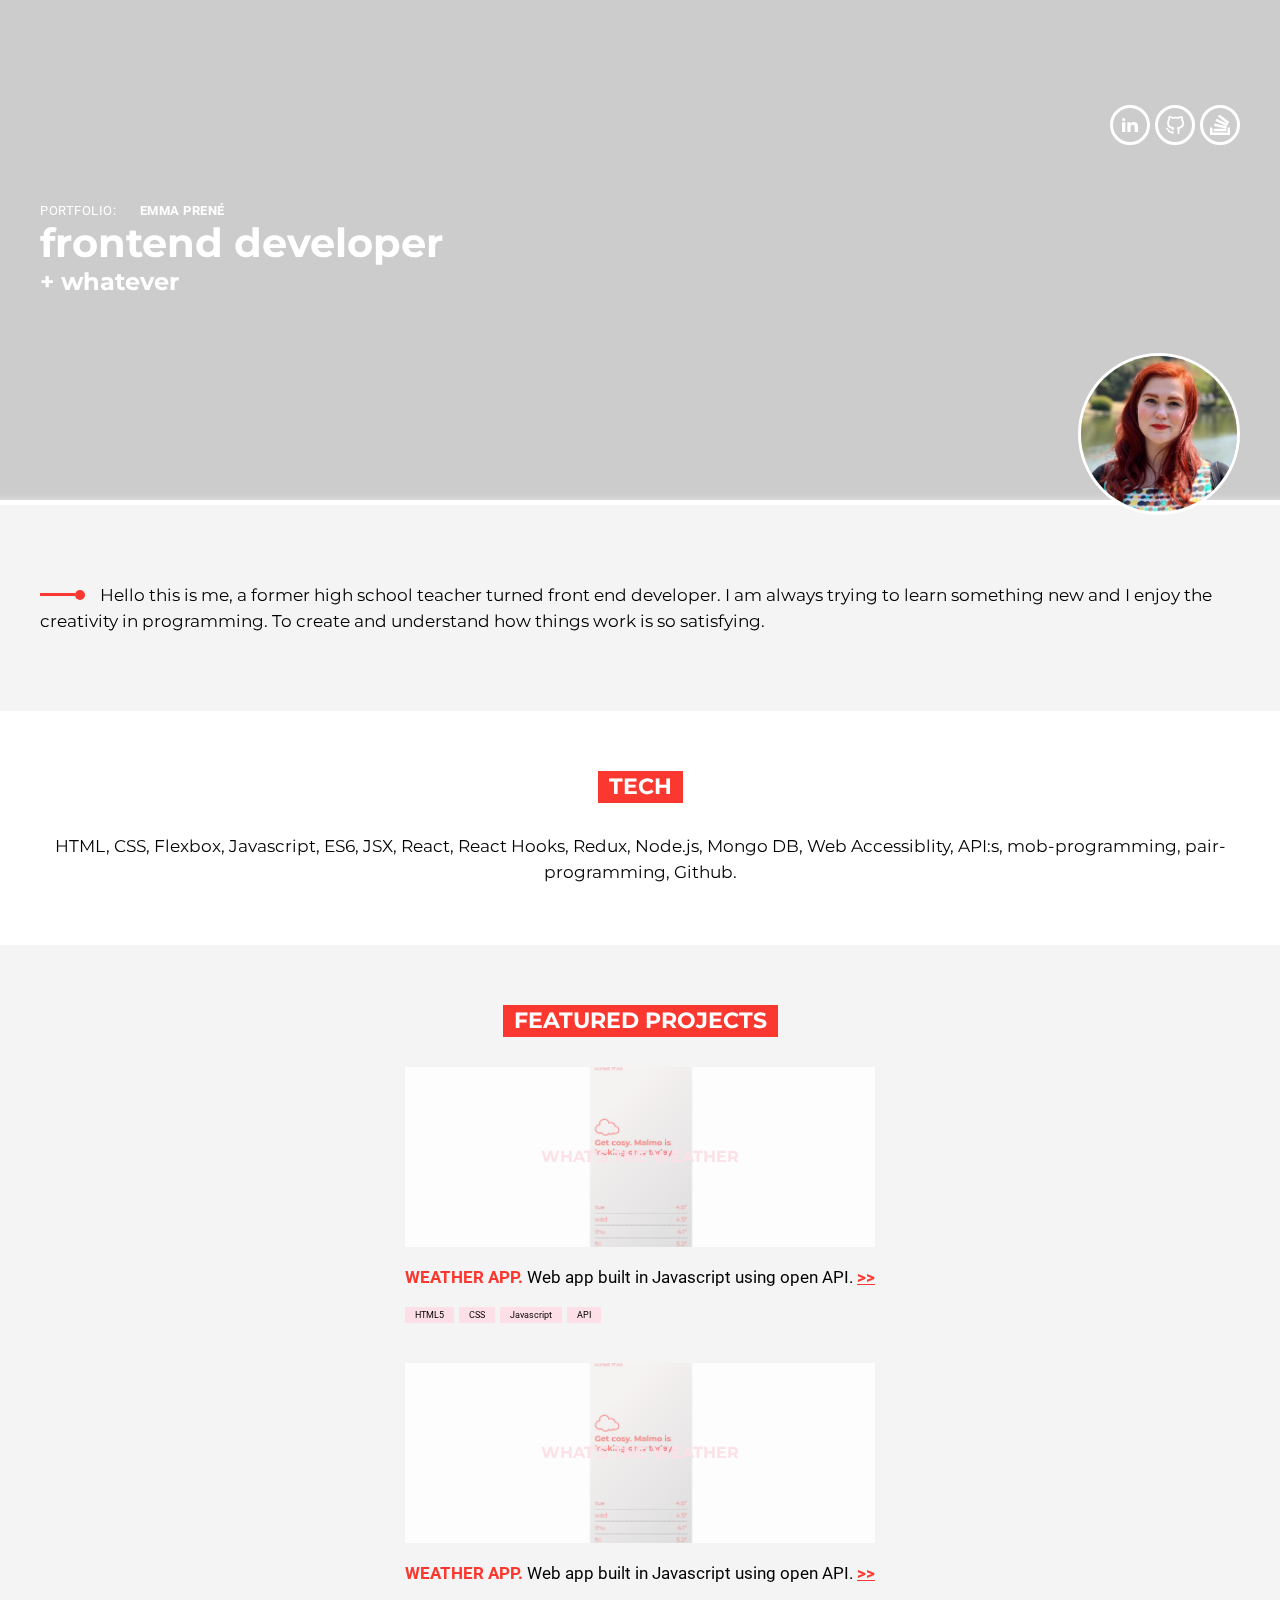
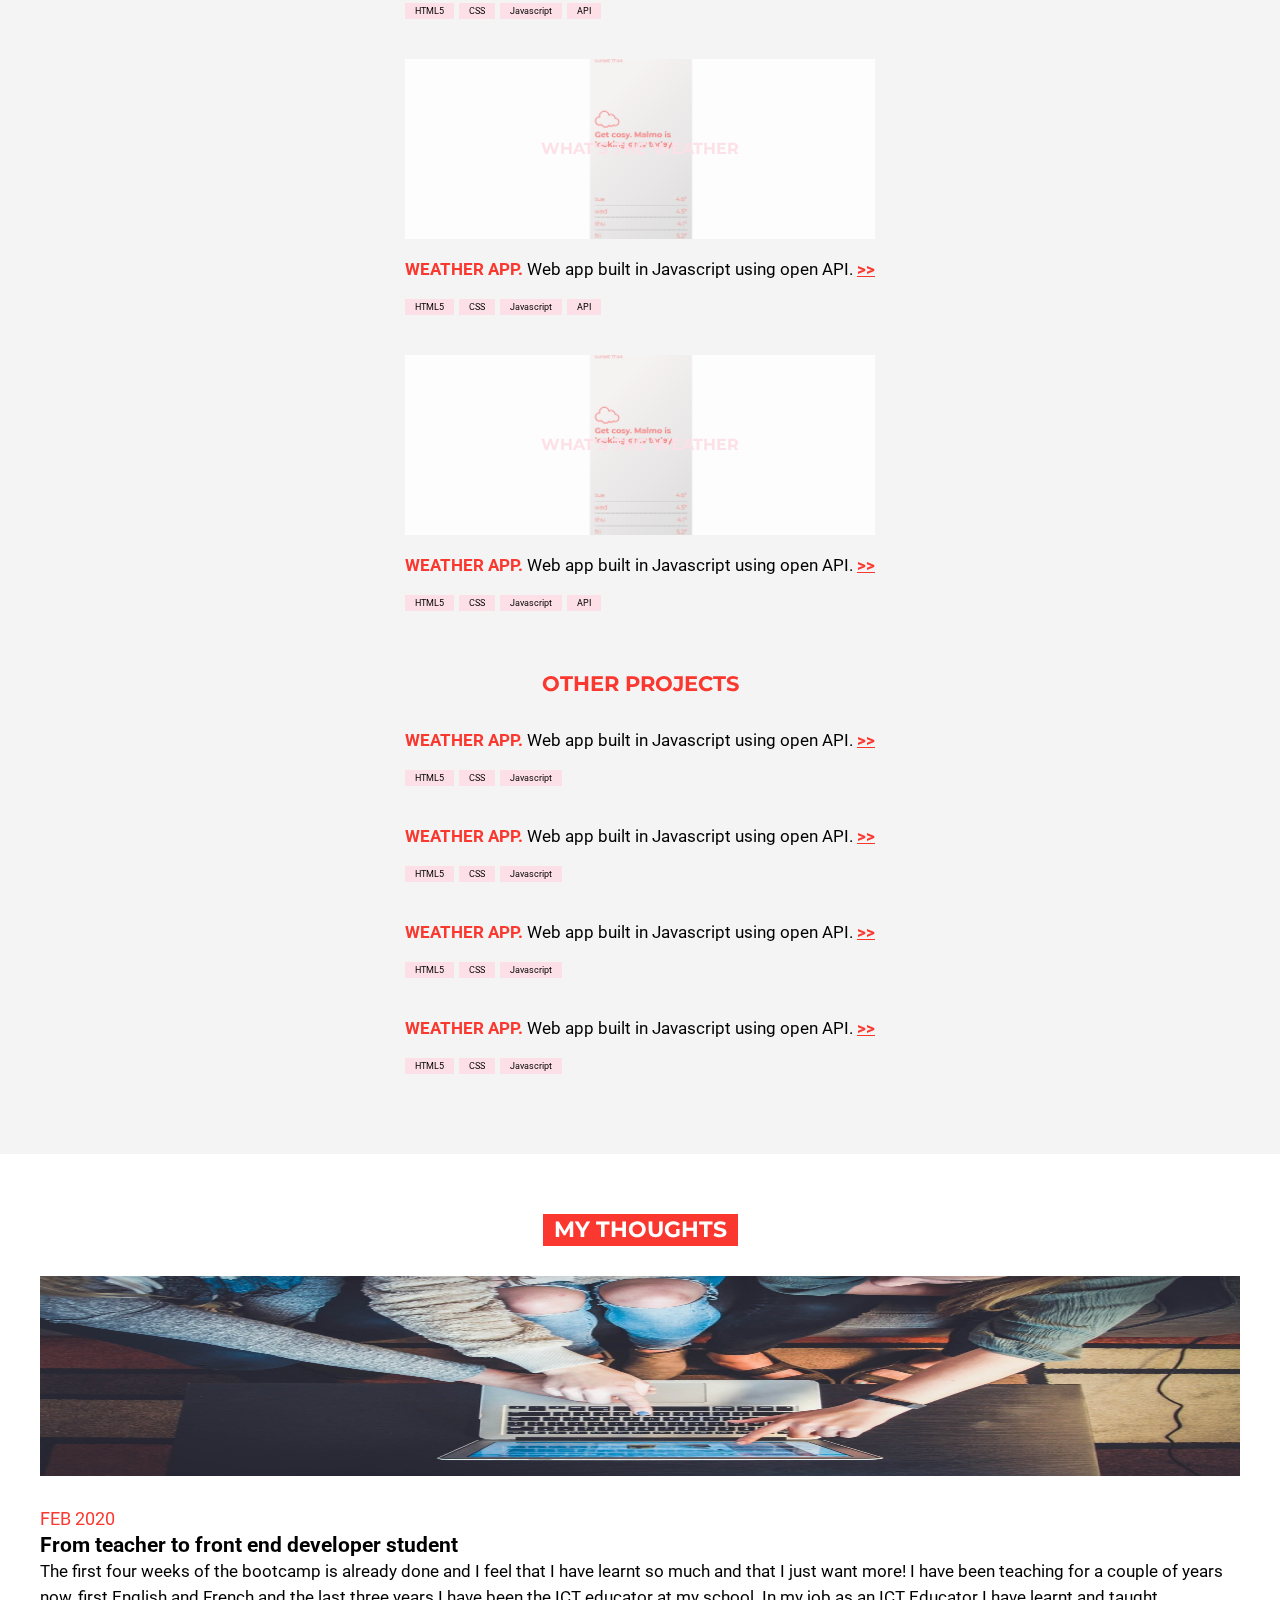
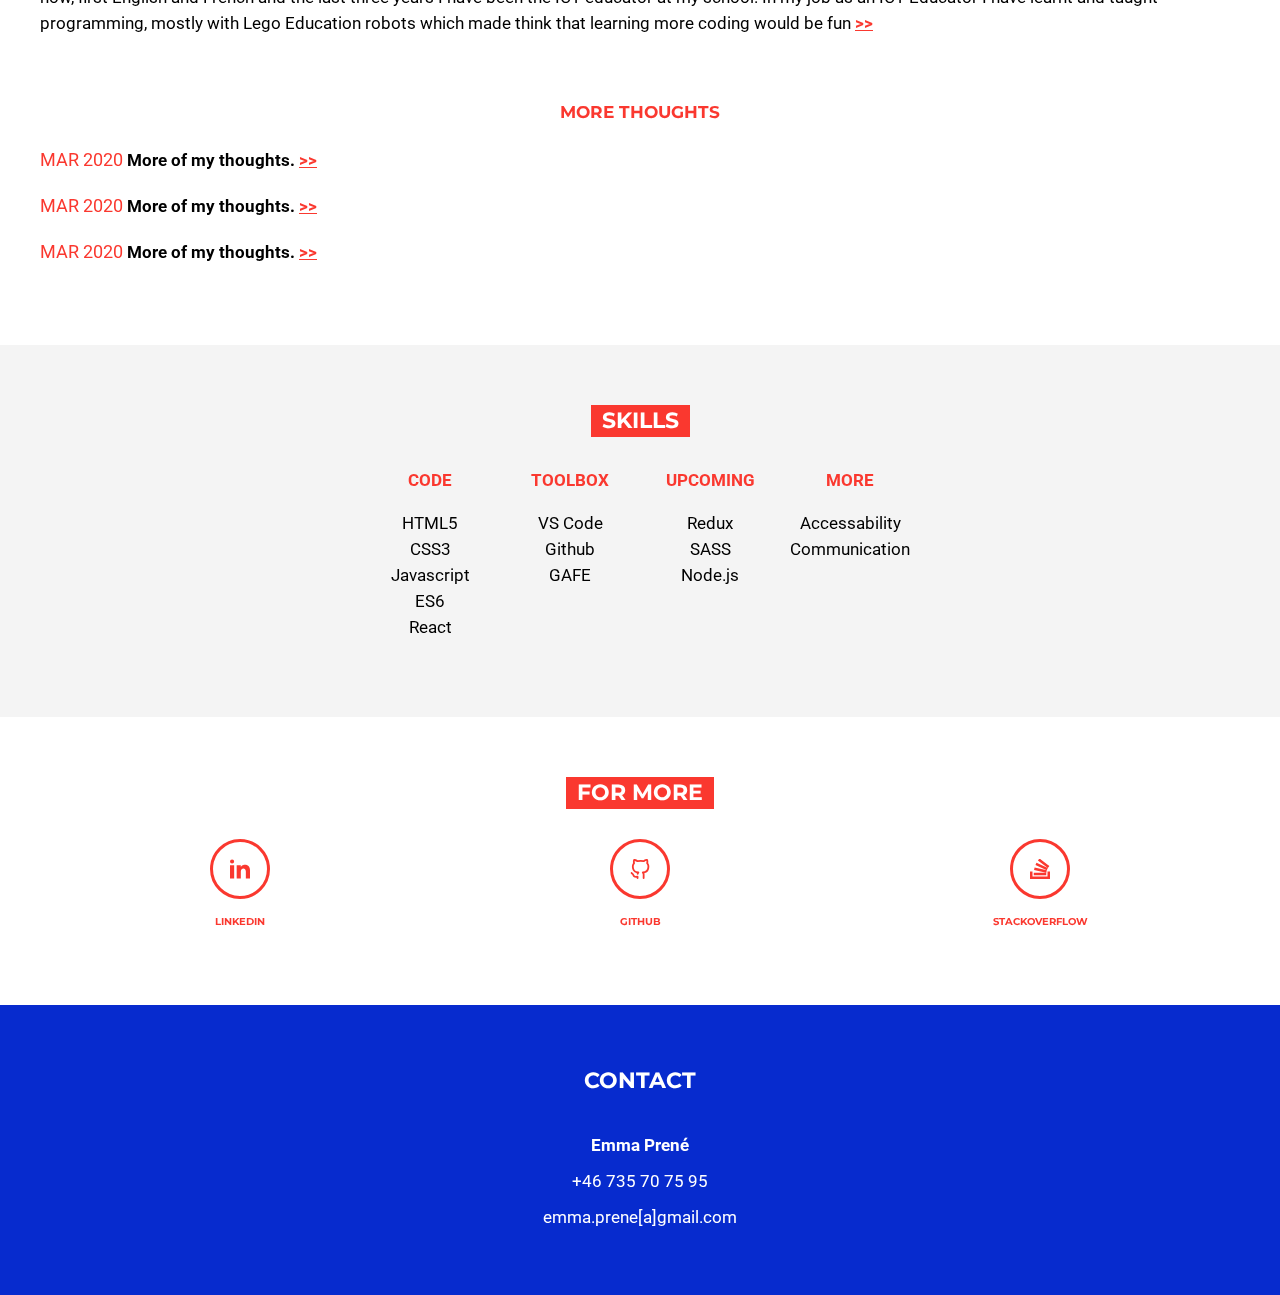
==== commit 32c021ee: "styling for mobile done" ====
--- a/index.html
+++ b/index.html
@@ -245,26 +245,33 @@
     </div>
   </section>
 
-  <section class=" for-more">
+  <section class="for-more portfolio-section">
     <h2>FOR MORE</h2>
     <div class="icons-bottom">
-      <a href="https://www.linkedin.com/in/emma-prené-0b3388b1" target="_blank" class="icon red-icon"><img
-          src="./assets/linkedin-red.svg" alt="linkedin icon"></a>
+      <div class="linkedin-red-icon icon-for-more">
+        <a href="https://www.linkedin.com/in/emma-prené-0b3388b1" target="_blank" class="icon red-icon"><img
+            src="./assets/linkedin-red.svg" alt="linkedin icon"></a>
+        <p>LINKEDIN</p>
+      </div>
+      <div class="github-red-icon icon-for-more">
+        <a href="https://github.com/emmapre" target="_blank" class="icon red-icon"><img src="./assets/github-red.svg"
+            alt="github icon"></a>
+        <p>GITHUB</p>
+      </div>
+      <div class="stack-red-icon icon-for-more">
+        <a href="https://stackoverflow.com/users/12668806/emmapr" target="_blank" class="icon red-icon"><img
+            src="./assets/stack-red.svg" alt="stack overflow icon"></a>
+        <p>STACKOVERFLOW</p>
+      </div>
     </div>
-    <a href="https://github.com/emmapre" target="_blank" class="icon red-icon"><img src="./assets/github-red.svg"
-        alt="github icon"></a></div>
-    <a href="https://stackoverflow.com/users/12668806/emmapr" target="_blank" class="icon red-icon"><img
-        src="./assets/stack-red.svg" alt="stack overflow icon"></a></div>
-    </div>
-  </section>
-
-  <footer>
+  </section>
+
+  <footer class="portfolio-section">
     <h2 class="footer-headline">CONTACT</h2>
-    <p>Emma Prené
-      +46 735 70 75 95
-      emma.prene[a]gmail.com
+    <p class="name-footer">Emma Prené</p>
+    <p>+46 735 70 75 95</p>
+    <p>emma.prene[a]gmail.com
     </p>
-    <p class="credits">Photo by Vadim L on Unsplash</p>
   </footer>
 
 </body>
--- a/style.css
+++ b/style.css
@@ -208,6 +208,9 @@
   justify-content: center;
   align-items: center;
   align-self: center;
+  background-color: black;
+  opacity: 0.9;
+  z-index: 9999;
 }
 
 .projects h3 {
@@ -321,12 +324,52 @@
 }
 
 /********** FOR MORE STYLING ***********/
-.for-more {}
+.icons-bottom {
+  width: 100%;
+  display: flex;
+  justify-content: space-around;
+  color: #FA382F;
+  font-family: Montserrat;
+  font-size: 10px;
+  font-weight: bold;
+}
+
+.icon-for-more {
+  display: flex;
+  flex-direction: column;
+  align-items: center;
+  width: 30%;
+}
+
+.red-icon {
+  border: #FA382F 3px solid;
+  box-sizing: border-box;
+  height: 60px;
+  width: 60px;
+  margin-left: 0px;
+}
+
+.red-icon img {
+  height: 20px;
+  width: 20px;
+}
 
 /********** FOOTER STYLING  ***********/
 footer {
   background: #072BCE;
-}
-
+  color: #fff;
+}
+
+.footer-headline {
+  background: none;
+}
+
+footer p {
+  margin: 5px 0;
+}
+
+.name-footer {
+  font-weight: bold;
+}
 
 /********** MEDIA QUEIRES ***********/